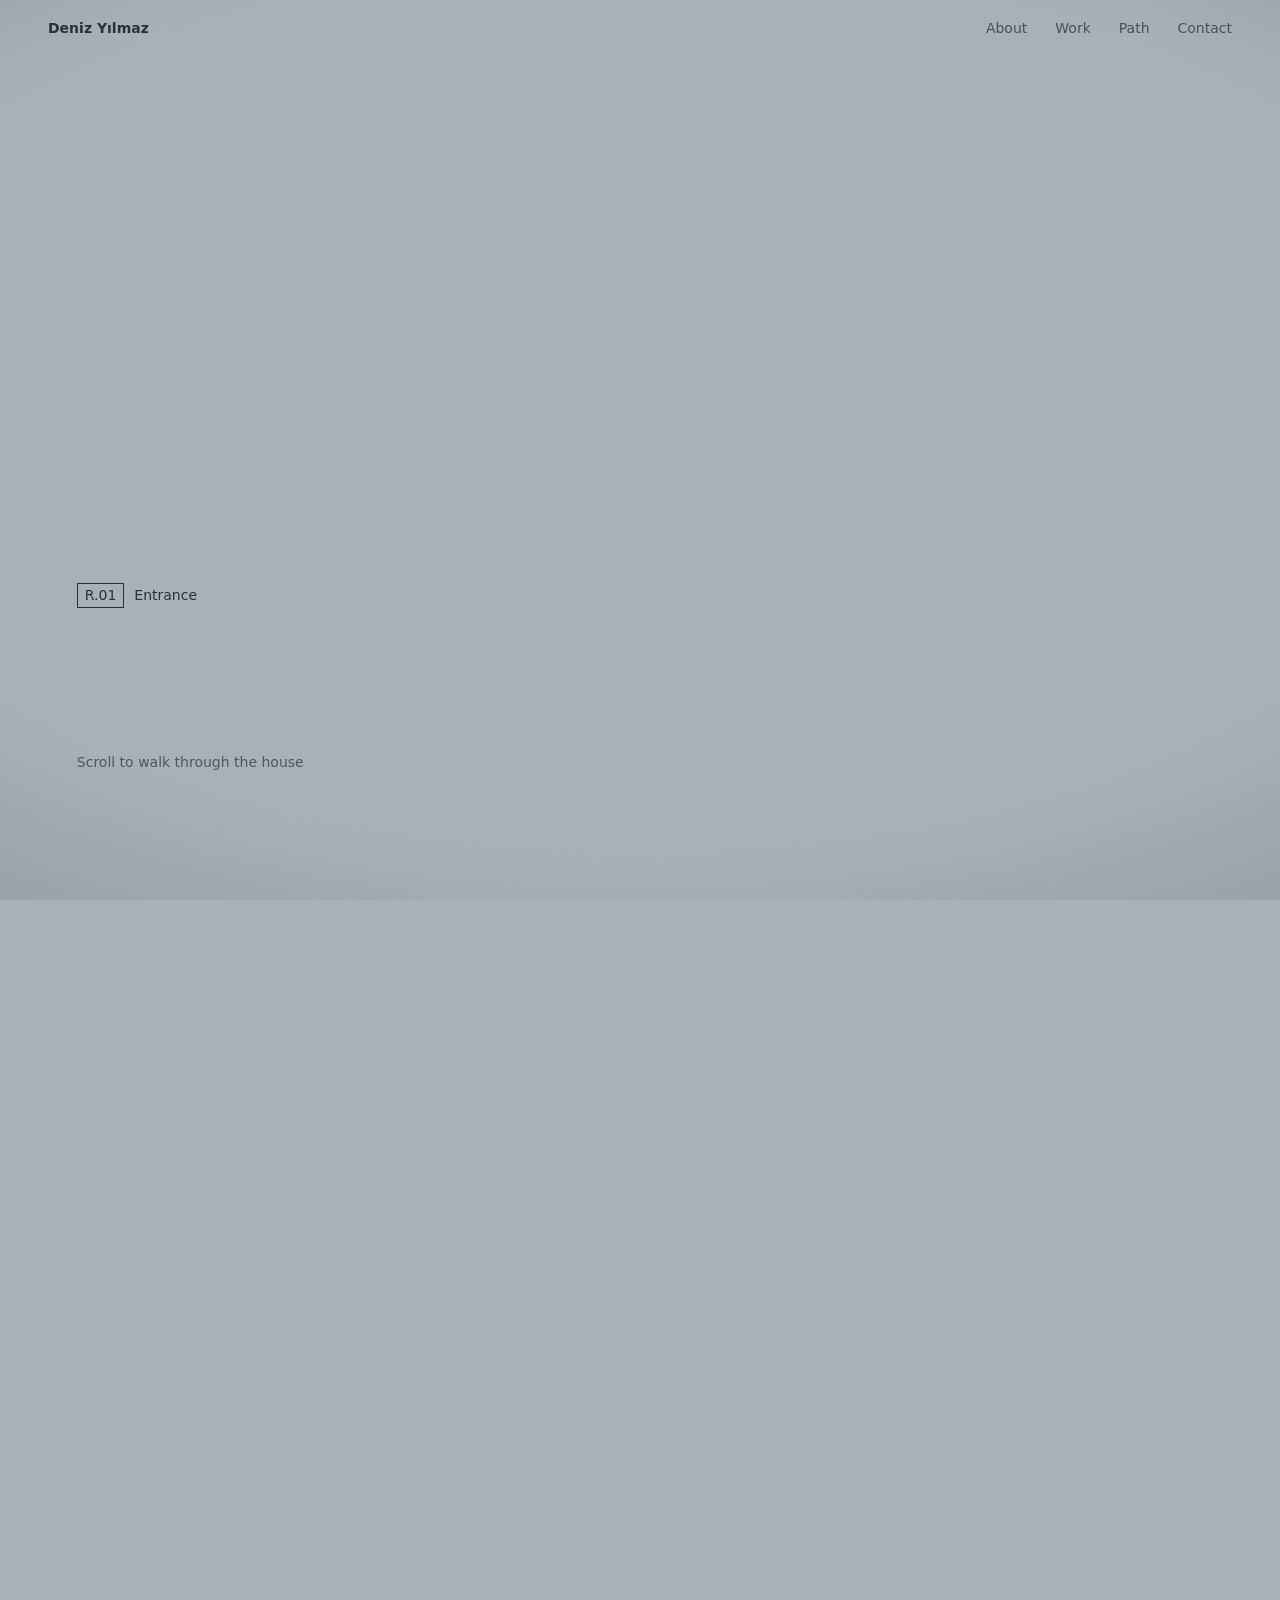
==== index.html @ d8ead1f8 "P1 Enfilade prototype (from website_deniz b6b5cf0) Co-Authored-By: Claude Opus 5.5 <noreply@anthropi" ====
<!doctype html>
<html lang="en"><head><meta charset="utf-8"><title>Deniz Yılmaz</title>
<meta http-equiv="refresh" content="0; url=p1-enfilade/">
<link rel="canonical" href="p1-enfilade/"></head>
<body><a href="p1-enfilade/">Enter the house</a></body></html>
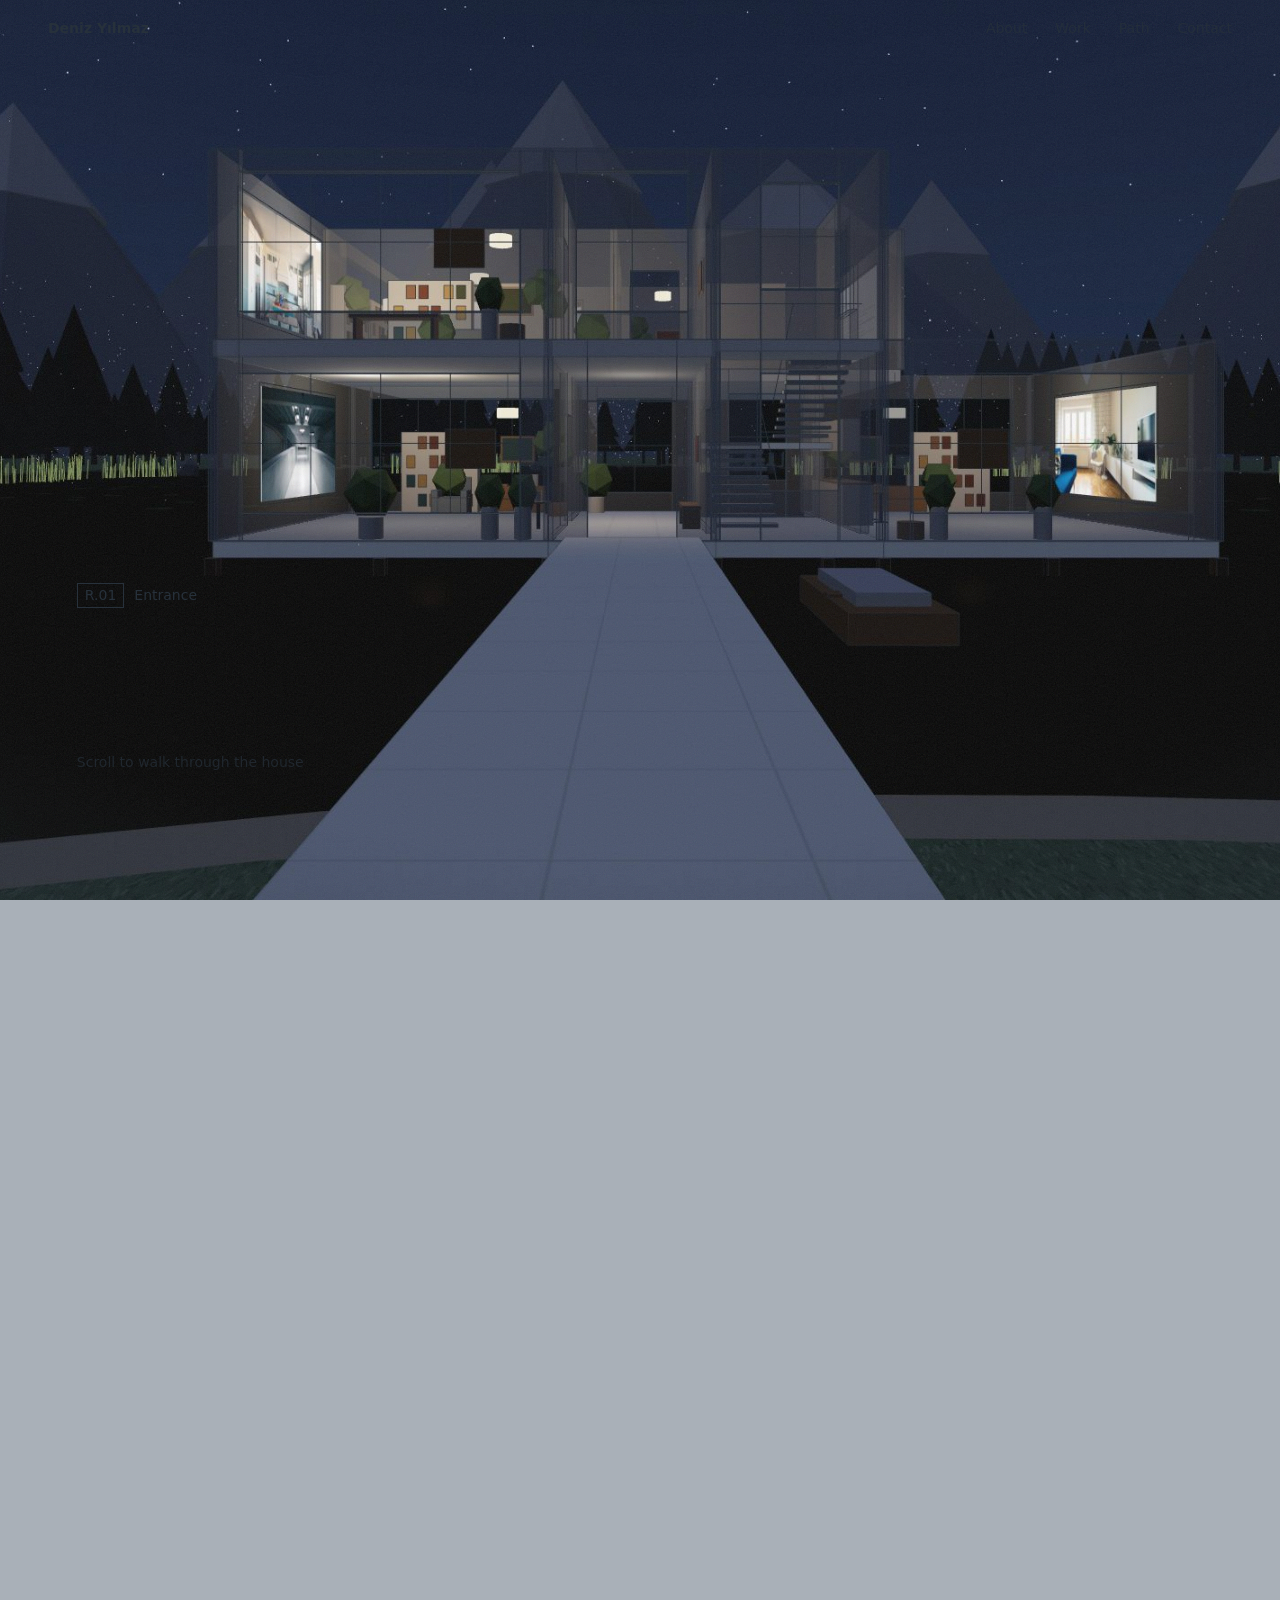
==== commit e687fd8c: "Publish P1 from website_deniz 4f40062" ====
--- a/index.html
+++ b/index.html
@@ -1,5 +1,6 @@
 <!doctype html>
-<html lang="en"><head><meta charset="utf-8"><title>Deniz Yılmaz</title>
+<html lang="en"><head><meta charset="utf-8"><title>Deniz Yılmaz, interior architect</title>
+<link rel="icon" href="p1-enfilade/favicon.svg" type="image/svg+xml">
 <meta http-equiv="refresh" content="0; url=p1-enfilade/">
 <link rel="canonical" href="p1-enfilade/"></head>
 <body><a href="p1-enfilade/">Enter the house</a></body></html>
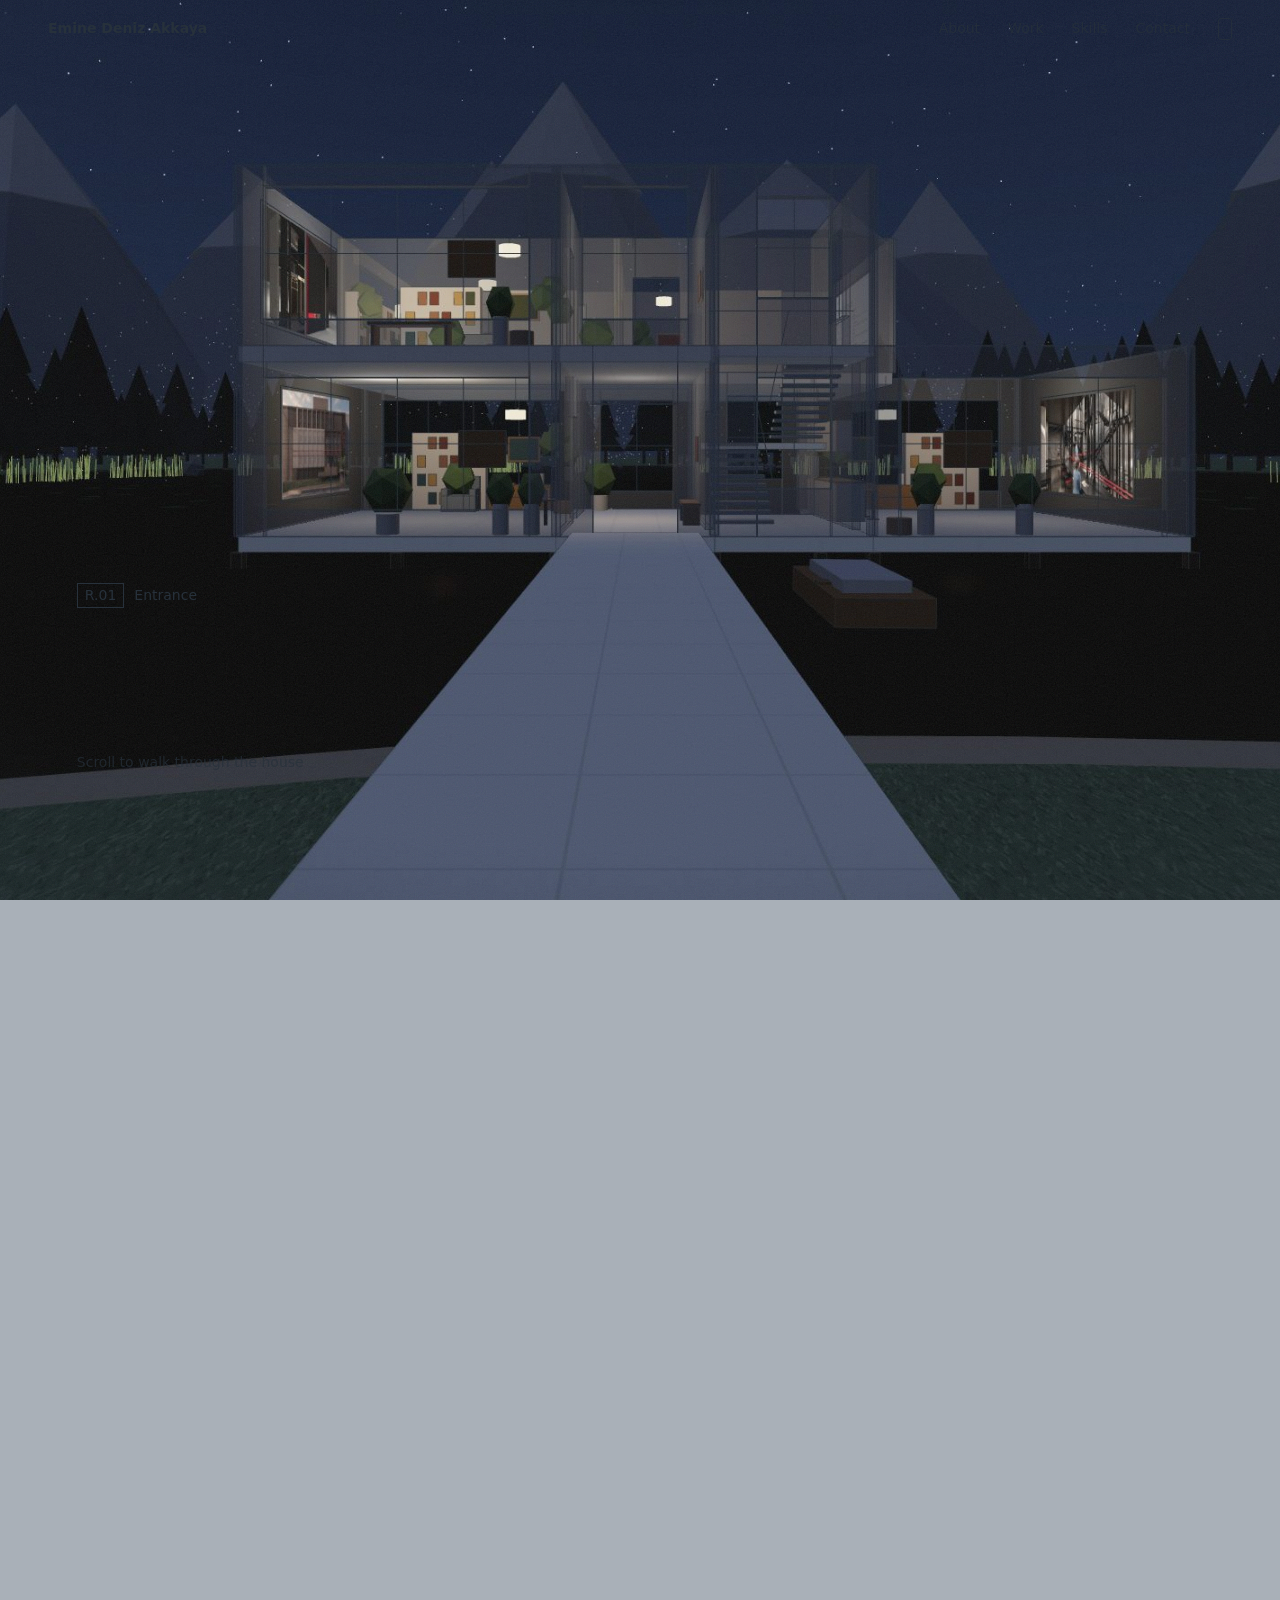
==== commit 7b5765a4: "Publish P1 from website_deniz fe5af26" ====
--- a/index.html
+++ b/index.html
@@ -1,5 +1,5 @@
 <!doctype html>
-<html lang="en"><head><meta charset="utf-8"><title>Deniz Yılmaz, interior architect</title>
+<html lang="en"><head><meta charset="utf-8"><title>Emine Deniz Akkaya, interior architect</title>
 <link rel="icon" href="p1-enfilade/favicon.svg" type="image/svg+xml">
 <meta http-equiv="refresh" content="0; url=p1-enfilade/">
 <link rel="canonical" href="p1-enfilade/"></head>
